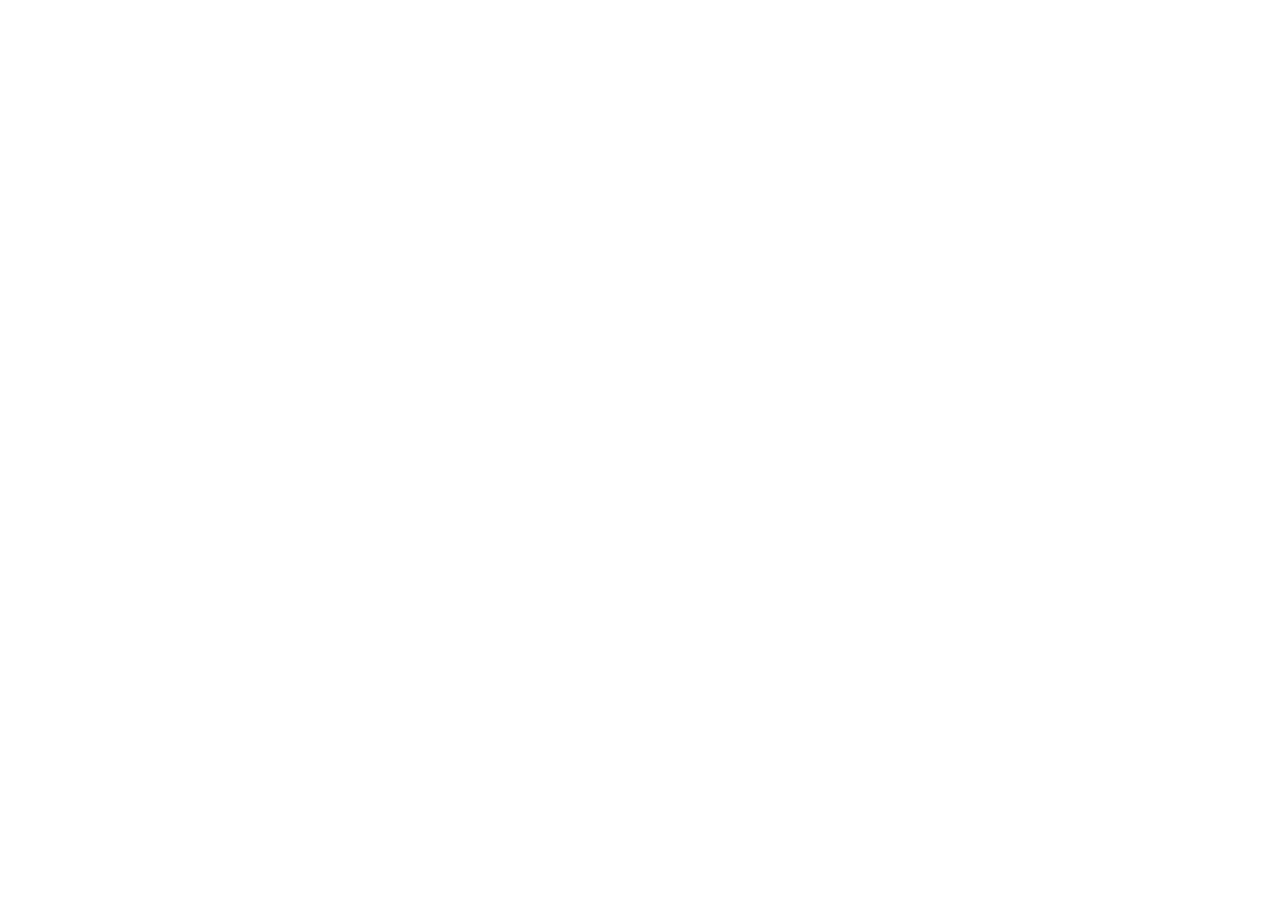
==== index.html @ a575c77c "1ciclo-1condicional-1funcion" ====
<!DOCTYPE html>
<html lang="en">
<head>
    <meta charset="UTF-8">
    <meta http-equiv="X-UA-Compatible" content="IE=edge">
    <meta name="viewport" content="width=device-width, initial-scale=1.0">
    <title>Document</title>
</head>
<body>
    
<script src="main.js"></script>

</body>
</html>
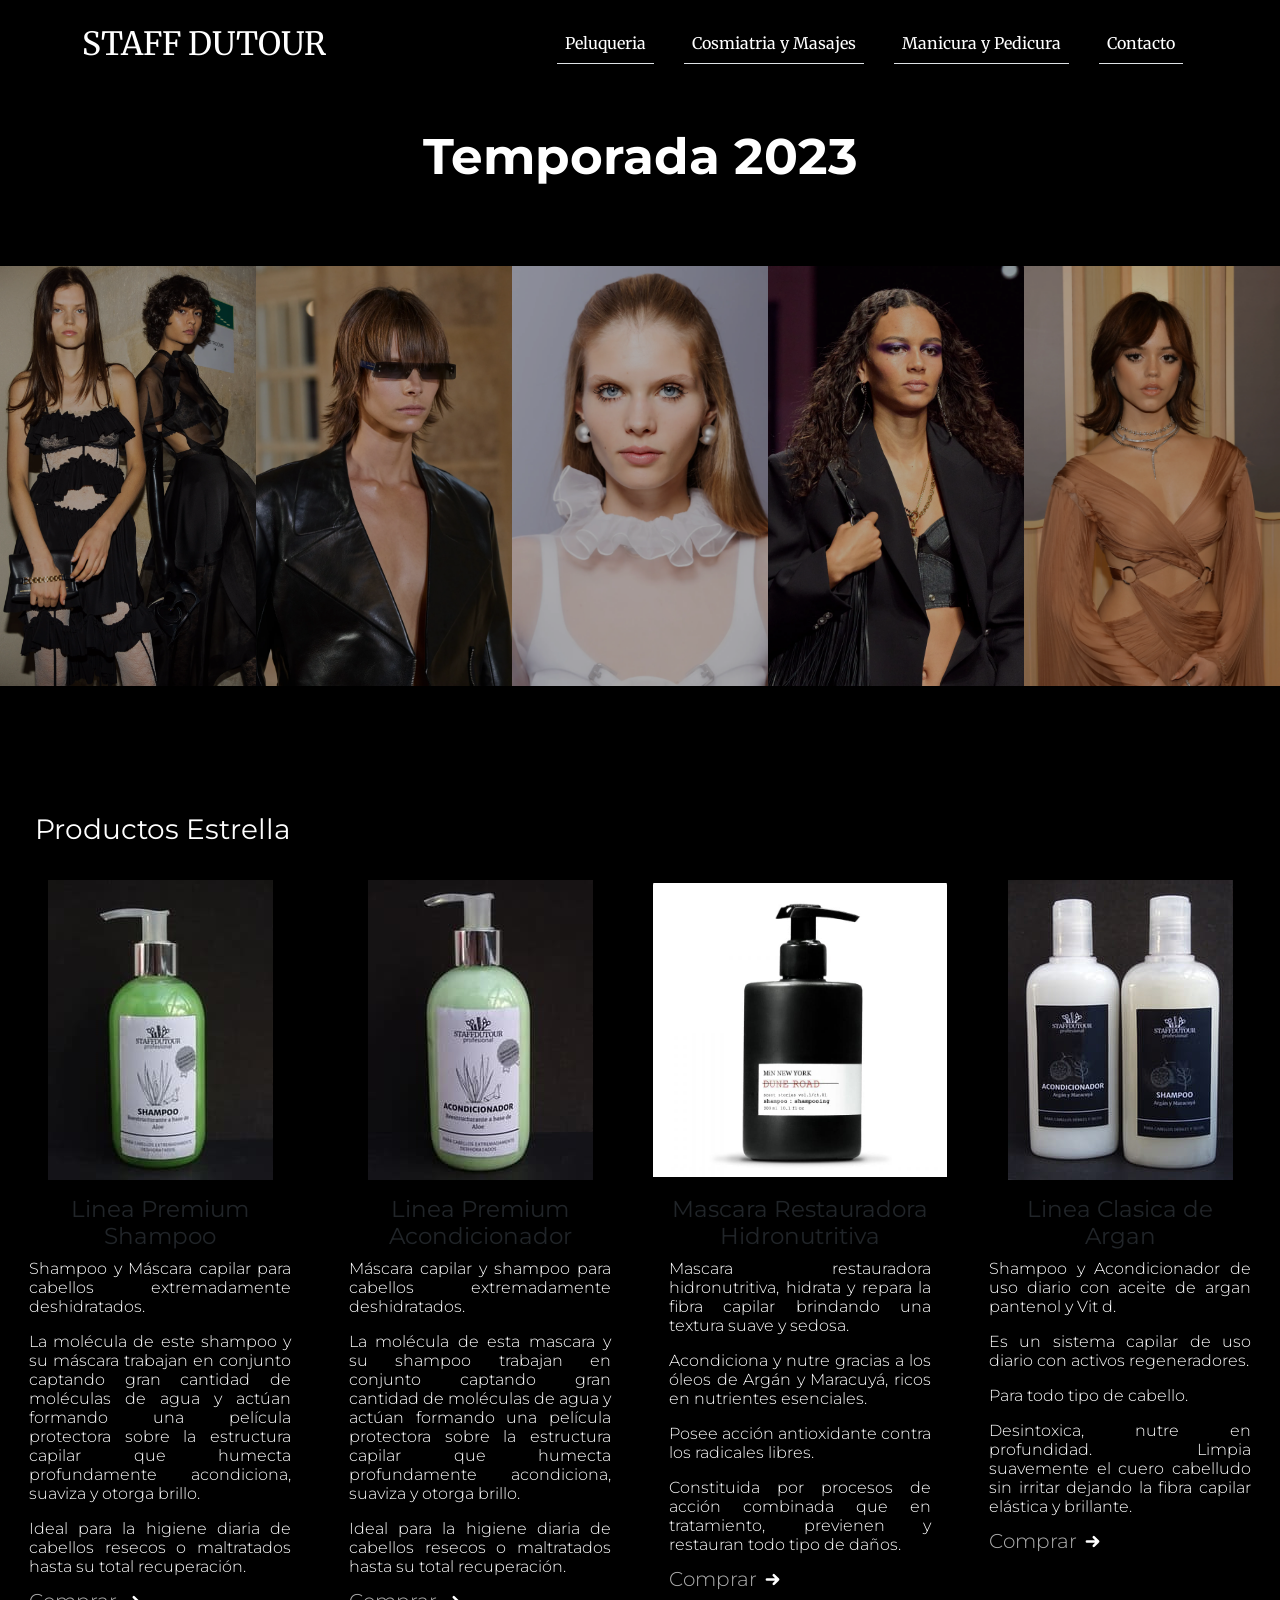
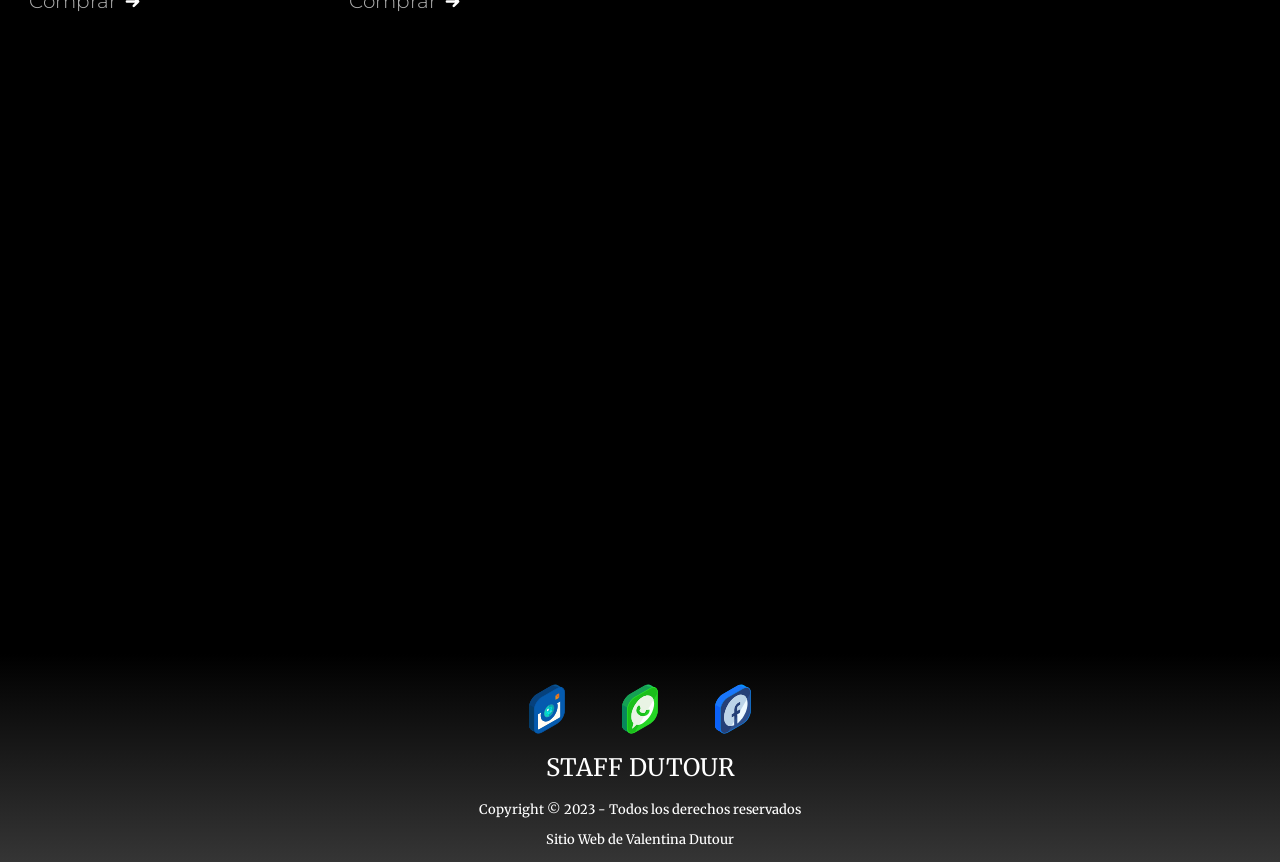
==== commit 99ad9776: "agrego html-css-readme y primer prueba de js con DOM" ====
--- a/index.html
+++ b/index.html
@@ -4,11 +4,159 @@
     <meta charset="UTF-8">
     <meta http-equiv="X-UA-Compatible" content="IE=edge">
     <meta name="viewport" content="width=device-width, initial-scale=1.0">
-    <title>Document</title>
+    <title>Staff Dutour Peluqueria San telmo</title>
+    <meta name="description" content="Aquí encontrarás estilos que son tendencia-VOGUE">
+    <meta name="keywords" content="diseños, estilista, temporada, nuevo, cabellos, maquillaje, productos, belleza, salon, video, fotos, estetica">
+    <link href="https://cdn.jsdelivr.net/npm/bootstrap@5.3.0-alpha1/dist/css/bootstrap.min.css" rel="stylesheet" integrity="sha384-GLhlTQ8iRABdZLl6O3oVMWSktQOp6b7In1Zl3/Jr59b6EGGoI1aFkw7cmDA6j6gD" crossorigin="anonymous">
+    <link rel="shortcut icon" href="./logos/logo staffdutour.png recortado.png" type="image/x-icon">
+    <link rel="preconnect" href="https://fonts.googleapis.com">
+    <link rel="preconnect" href="https://fonts.gstatic.com" crossorigin>
+    <link href="https://fonts.googleapis.com/css2?family=Merriweather:wght@300;400;700&family=Montserrat:wght@400;500;600&display=swap" rel="stylesheet">
+    <link rel="stylesheet" href="./css/style.css">
 </head>
+
 <body>
+    <header>
+    <!-- start navbar -->
+    <nav class="navbar navbar-expand-lg"id="color">
+        <div class="container">
+          <a class="navbar-brand marca" href="index.html">STAFF DUTOUR</a>
+          <button class="navbar-toggler rounded bg-light" data-bs-toggle="collapse" data-bs-target="#navbarNavDropdown" aria-controls="navbarNavDropdown" aria-expanded="false" aria-label="Toggle navigation">
+            <span class="navbar-toggler-icon"></span>
+          </button>
+          <div class="collapse navbar-collapse" id="navbarNavDropdown">
+            <ul class="navbar-nav ms-auto">
+                <li class="nav-item ms-auto">
+                    <a class="nav-link border-bottom" aria-current="page" href="./pages/peluqueria.html">Peluqueria</a>
+                    <a class="nav-link border-bottom" aria-current="page" href="./pages/cosmiatria.html">Cosmiatria y Masajes</a>
+                    <a class="nav-link border-bottom" aria-current="page" href="./pages/manicuraypedicura.html">Manicura y Pedicura</a>
+                    <a class="nav-link border-bottom" aria-current="page" href="./pages/contacto.html">Contacto</a>
+                  </li>
+              </li>
+            </ul>
+          </div>
+        </div>
+      </nav>
+      <!--end navbar-->
+    </header>
+
+    <main>
+        <br>
+        <div>
+            <h1 class="my-3">Temporada 2023</h1>
+        </div>
+        <br><br>
+        <!--start galeria-->
+        <section class="galeria">
+            <img src="./temporada2023/2023.0.jpg" alt="peinado de vogue">
+            <img src="./temporada2023/2023.1.jpg" alt="peinado de temporada2023">
+            <img src="./temporada2023/2023.2.jpg" alt="peinado de temporada">
+            <img src="./temporada2023/2023.3.jpg" alt="peinado">
+            <img src="./temporada2023/2023.5.jpg" alt="peinado de temporada2023vogue">
+        </section>
+        <!-- end galeria-->
+        <br><br><br><br>
+        <!-- inicio de productos-->
+        <section class="productos" class="container-fluid">
+            <h3 class="my-3">Productos Estrella</h3>
+            <div class="row m-0">
+                <article class="col-sm-8 col-md-6 col-lg-3 my-3">
+                    <div class="card d-flex align-items-start">
+                        <img src="./fotos/premium shampoo.jpg" class="card-img-top alturas" alt="producto destacado">
+                        <div class="card-body cuerpo mb-5">
+                            <h3 class="card-title text-center m-0 pb-2">Linea Premium Shampoo</h3>
+                            <p class="card-text">Shampoo y Máscara capilar para cabellos extremadamente deshidratados.
+                            <p class="card-text">La molécula de este shampoo y su máscara trabajan en conjunto captando gran cantidad de moléculas de agua y actúan formando una película protectora sobre la estructura capilar que humecta profundamente acondiciona, suaviza y otorga brillo.</p>
+                            <p class="card-text">Ideal para la higiene diaria de cabellos resecos o maltratados hasta su total recuperación.</p>
+                            <button>
+                                <p>Comprar</p>
+                                <svg stroke-width="4" stroke="currentColor" viewBox="0 0 24 24" fill="none" class="h-6 w-6" xmlns="http://www.w3.org/2000/svg">
+                                    <path d="M14 5l7 7m0 0l-7 7m7-7H3" stroke-linejoin="round" stroke-linecap="round"></path>
+                                </svg>
+                            </button>
+                        </div>
+                    </div>
+                </article>
+                <article class="col-sm-8 col-md-6 col-lg-3 my-3">
+                    <div class="card d-flex align-items-start">
+                        <img src="./fotos/premium acondicionador.jpg" class="card-img-top alturas " alt="producto destacado">
+                        <div class="card-body cuerpo mb-5">
+                            <h3 class="card-title text-center m-0 pb-2">Linea Premium Acondicionador</h3>
+                            <p class="card-text">Máscara capilar y shampoo para cabellos extremadamente deshidratados.
+                                <p class="card-text">La molécula de esta mascara y su shampoo trabajan en conjunto captando gran cantidad de moléculas de agua y actúan formando una película protectora sobre la estructura capilar que humecta profundamente acondiciona, suaviza y otorga brillo.</p>
+                                <p class="card-text">Ideal para la higiene diaria de cabellos resecos o maltratados hasta su total recuperación.</p>
+                                <button>
+                                <p>Comprar</p>
+                                <svg stroke-width="4" stroke="currentColor" viewBox="0 0 24 24" fill="none" class="h-6 w-6" xmlns="http://www.w3.org/2000/svg">
+                                    <path d="M14 5l7 7m0 0l-7 7m7-7H3" stroke-linejoin="round" stroke-linecap="round"></path>
+                                </svg>
+                            </button>
+                        </div>
+                    </div>
+                </article>
+                <article class="col-sm-8 col-md-6 col-lg-3 my-3">
+                    <div class="card d-flex align-items-start">
+                        <img src="./fotos/shampoo.jpg" class="card-img-top alturas" alt="producto destacado">
+                        <div class="card-body cuerpo mb-5">
+                            <h3 class="card-title text-center m-0 pb-2">Mascara Restauradora Hidronutritiva</h3>
+                            <p class="card-text">Mascara restauradora hidronutritiva, hidrata y repara la fibra capilar brindando una textura suave y sedosa.</p>
+                            <p class="card-text">Acondiciona y nutre gracias a los óleos de Argán y Maracuyá, ricos en nutrientes esenciales.</p>
+                            <p class="card-text">Posee acción antioxidante contra los radicales libres.</p>
+                            <p class="card-text">Constituida por procesos de acción combinada que en tratamiento, previenen y restauran todo tipo de daños.</p>
+                            <button>
+                                <p>Comprar</p>
+                                <svg stroke-width="4" stroke="currentColor" viewBox="0 0 24 24" fill="none" class="h-6 w-6" xmlns="http://www.w3.org/2000/svg">
+                                    <path d="M14 5l7 7m0 0l-7 7m7-7H3" stroke-linejoin="round" stroke-linecap="round"></path>
+                                </svg>
+                            </button>
+                        </div>
+                    </div>
+                </article>
+                <article class="col-sm-6 col-md-6 col-lg-3 my-3">
+                    <div class="card d-flex align-items-start">
+                        <img src="./fotos/etiqueta negra.jpg" class="card-img-top alturas" alt="producto destacado">
+                        <div class="card-body cuerpo mb-5">
+                            <h3 class="card-title text-center m-0 pb-2">Linea Clasica de Argan</h3>
+                            <p class="card-text">Shampoo y Acondicionador de uso diario con aceite de argan pantenol y Vit d.</p>
+                            <p class="card-text">Es un sistema capilar de uso diario con activos regeneradores.</p>
+                            <p class="card-text">Para todo tipo de cabello.</p>
+                            <p class="card-text">Desintoxica, nutre en profundidad. Limpia suavemente el cuero cabelludo  sin irritar dejando la fibra capilar elástica y brillante.</p>
+                            <button>
+                                <p>Comprar</p>
+                                <svg stroke-width="4" stroke="currentColor" viewBox="0 0 24 24" fill="none" class="h-6 w-6" xmlns="http://www.w3.org/2000/svg">
+                                    <path d="M14 5l7 7m0 0l-7 7m7-7H3" stroke-linejoin="round" stroke-linecap="round"></path>
+                                </svg>
+                            </button>
+                        </div>
+                    </div>
+                </article>
+            </div>
+            <br>
+        </section>
+        <!-- fin de productos-->
+        <section  class="video">
+            <div>
+                <iframe width="100%" height="380" src="https://www.youtube.com/embed/545b1uaCzC4" title="YouTube video player" frameborder="0" allow="accelerometer; autoplay; clipboard-write; encrypted-media; gyroscope; picture-in-picture" allowfullscreen></iframe>
+            </div>
+        </section>
+<br>
+    </main>
     
-<script src="main.js"></script>
-
+    <footer id="final">
+        <section>
+            <nav id="iconos">
+                <a href="https://www.instagram.com/staffdutourok/" target="_blank"><i> <img src="./logos/insta 3d.svg" alt="boton de instagram"> </i></a>
+                <a href="https://web.whatsapp.com/" target="_blank"><i> <img src="./logos/whats 3d.svg" alt="boton de whatsapp"></i></a>
+                <a href="https://www.facebook.com/" target="_blank"><i> <img src="./logos/face 3d.svg" alt="boton de facebook"></i></a>
+            </nav>
+                <div>
+                    <h2>STAFF DUTOUR</h2>
+                    <h4>Copyright © 2023  -  Todos los derechos reservados</h4>
+                    <h4>Sitio Web de Valentina Dutour</h4>
+                </div>
+            </section>
+    </footer>
+    <script src="https://cdn.jsdelivr.net/npm/bootstrap@5.3.0-alpha1/dist/js/bootstrap.bundle.min.js" integrity="sha384-w76AqPfDkMBDXo30jS1Sgez6pr3x5MlQ1ZAGC+nuZB+EYdgRZgiwxhTBTkF7CXvN" crossorigin="anonymous"></script>
+    <script src="./main.js"></script>
 </body>
 </html>
--- a/css/style.css
+++ b/css/style.css
@@ -0,0 +1,677 @@
+@charset "UTF-8";
+/*alineacion*/
+/*colors*/
+/*tipografia*/
+/*grosor de letras*/
+/*tamaño de letras*/
+/*width y height*/
+/*extendes*/
+.grid-gral, .grid-3, .contacto, .grid-2, .maniypedi, .articulos2, .articulos {
+  display: grid;
+  grid-template-columns: 2 auto;
+  grid-template-rows: auto;
+}
+
+.grid-2, .maniypedi, .articulos2, .articulos {
+  grid-template-areas: "gri1" "gri2";
+}
+
+.grid-3, .contacto {
+  grid-template-areas: "1" "2";
+}
+
+@keyframes button {
+  0% {
+    background-position: 0 0;
+  }
+  50% {
+    background-position: 400% 0;
+  }
+  100% {
+    background-position: 0 0;
+  }
+}
+/*mixing*/
+img {
+  width: 300px;
+  height: 300px;
+}
+
+* {
+  font-family: "Merriweather", serif;
+  color: white;
+}
+
+body {
+  background-color: black;
+  margin: 0;
+  padding: 0;
+  overflow-x: hidden;
+}
+
+main {
+  background-image: url(../fotos/fondonegro.jpg);
+  background-repeat: repeat;
+  background-attachment: fixed;
+}
+
+h1 {
+  font-family: "Montserrat", sans-serif;
+  font-weight: 700;
+  font-size: 50px;
+  text-align: center;
+  margin-top: 20px;
+}
+
+h2 {
+  font-weight: 400;
+  font-size: 30px;
+  color: white;
+}
+
+h3 {
+  font-family: "Montserrat", sans-serif;
+  font-weight: 400;
+  font-size: 28px;
+  margin-left: 35px;
+}
+
+h4, h5 {
+  font-size: small;
+  text-align: center;
+}
+
+p {
+  font-family: "Montserrat", sans-serif;
+  font-weight: 300;
+  font-size: 18px;
+  line-height: 19px;
+  text-align: justify;
+}
+
+ul {
+  list-style: none;
+}
+
+li {
+  text-align: center;
+}
+
+a {
+  text-decoration: none;
+  text-align: center;
+  font-size: medium;
+  color: white;
+}
+
+/* navbar */
+#color .marca {
+  font-size: xx-large;
+}
+#color div a {
+  color: white;
+}
+#color div ul li {
+  display: flex;
+  flex-direction: row;
+  align-items: center;
+}
+#color div ul li a {
+  color: white;
+  margin: 15px;
+}
+#color div ul li a:hover {
+  color: rgb(99, 93, 93);
+}
+
+/* footer */
+#final {
+  padding-top: 25px;
+  min-height: 50px;
+  display: flex;
+  width: 100%;
+  background: linear-gradient(to top, rgb(53, 53, 53), black);
+  justify-content: center;
+  text-align: center;
+}
+#final h2 {
+  margin-bottom: 20px;
+  font-size: x-large;
+}
+#final h4 {
+  margin-bottom: 14px;
+}
+#final #iconos {
+  display: flex;
+  justify-content: space-evenly;
+  align-items: center;
+}
+#final #iconos img {
+  width: 50px;
+  height: 60px;
+  margin-bottom: 15px;
+}
+#final #iconos img:hover {
+  transform: rotatey(360deg);
+  cursor: pointer;
+  transition: all 2s;
+}
+
+/* hoja de inicio */
+.galeria {
+  display: flex;
+  height: 450px;
+}
+.galeria img {
+  height: 420px;
+  width: 0px;
+  flex-grow: 1;
+  -o-object-fit: cover;
+     object-fit: cover;
+  opacity: 0.7;
+  transition: 0.5s ease;
+  align-self: center;
+}
+.galeria img:hover {
+  cursor: crosshair;
+  height: 680px;
+  width: 180px;
+  opacity: 1;
+  filter: contrast(130%);
+}
+
+.alturas {
+  margin-bottom: 0px;
+}
+
+.card {
+  background: black;
+}
+.card img {
+  -o-object-fit: contain;
+     object-fit: contain;
+}
+.card .cuerpo {
+  height: 300px;
+}
+.card .cuerpo button {
+  padding: 0;
+  margin: 0;
+  border: none;
+  background: none;
+  --primary-color: #111;
+  --hovered-color: #aeaeae;
+  position: relative;
+  display: flex;
+  font-weight: 600;
+  font-size: 20px;
+  gap: 0.5rem;
+  align-items: center;
+}
+.card .cuerpo button p {
+  margin: 0;
+  position: relative;
+  font-size: 20px;
+  color: var(--primary-color);
+}
+.card .cuerpo button p::before {
+  position: absolute;
+  content: "Comprar";
+  width: 0%;
+  inset: 0;
+  color: var(--hovered-color);
+  overflow: hidden;
+  transition: 0.3s ease-out;
+}
+.card .cuerpo button::after {
+  position: absolute;
+  content: "";
+  width: 0;
+  left: 0;
+  bottom: -7px;
+  background: var(--hovered-color);
+  height: 2px;
+  transition: 0.3s ease-out;
+}
+.card .cuerpo button:hover::after {
+  width: 100%;
+}
+.card .cuerpo button p::before {
+  width: 100%;
+}
+.card .cuerpo button p svg {
+  transform: translateX(4px);
+  color: var(--hovered-color);
+}
+.card .cuerpo button svg {
+  color: var(--primary-color);
+  transition: 0.2s;
+  position: relative;
+  width: 15px;
+  transition-delay: 0.2s;
+}
+
+.video {
+  margin-top: 200px;
+}
+
+/* hoja de peluqueria */
+.articulos {
+  display: flex;
+  justify-content: center;
+}
+.articulos img {
+  margin-bottom: 80px;
+  width: 300px;
+  height: 300px;
+  object-fit: cover;
+}
+.articulos div {
+  margin-top: 50px;
+}
+.articulos div h3 {
+  font-size: 30px;
+  text-align: center;
+  margin: 0px 20px 0px 20px;
+}
+.articulos div p {
+  width: 600px;
+  margin: 20px;
+}
+
+.reverse {
+  display: flex;
+  flex-direction: row-reverse;
+}
+
+/* hoja de cosmiatria y masajes */
+.articulos2 {
+  display: flex;
+  justify-content: center;
+}
+.articulos2 img {
+  margin-bottom: 80px;
+  width: 300px;
+  height: 300px;
+  object-fit: cover;
+}
+.articulos2 div {
+  margin-top: 50px;
+}
+.articulos2 div h3 {
+  font-size: 30px;
+  text-align: center;
+  margin: 0px 20px 0px 20px;
+}
+.articulos2 div p {
+  width: 600px;
+  margin: 20px;
+}
+
+.reverse2 {
+  display: flex;
+  flex-direction: row-reverse;
+}
+
+/* hoja de manicura y pedicura */
+.maniypedi {
+  display: flex;
+  justify-content: space-evenly;
+}
+.maniypedi div img {
+  margin-bottom: 80px;
+  width: 300px;
+  height: 300px;
+  object-fit: cover;
+}
+.maniypedi div p {
+  width: 600px;
+}
+
+/* hoja de contacto */
+.contacto {
+  display: flex;
+  justify-content: space-evenly;
+}
+
+.contacto_div p {
+  width: 500px;
+}
+
+.altura {
+  height: 100px;
+}
+
+.ubicacion {
+  justify-content: space-evenly;
+}
+
+#h3formulario {
+  text-align: center;
+}
+
+.row {
+  justify-content: center;
+}
+.row form div label {
+  color: black;
+}
+
+/* hoja error 404 */
+.centrado {
+  display: flex;
+  flex-direction: column;
+  justify-content: center;
+  align-items: center;
+  margin-top: 130px;
+}
+.centrado .error {
+  justify-content: center;
+  align-items: center;
+  font-size: 200px;
+}
+.centrado div .size404 {
+  font-size: medium;
+}
+.centrado .enlinea {
+  flex-direction: row;
+}
+.centrado .enlinea .e404 {
+  margin: 12px;
+  height: 50px;
+  width: 120px;
+  border-radius: 10px;
+  background: #333;
+  justify-content: center;
+  align-items: 4centro;
+  box-shadow: -5px -5px 15px #444, 5px 5px 15px #222, inset 5px 5px 10px #444, inset -5px -5px 10px #222;
+  font-family: "Damion", cursive;
+  border: none;
+  font-size: 16px;
+  color: rgb(161, 161, 161);
+  transition: 500ms;
+}
+.centrado .enlinea .e404:hover {
+  box-shadow: -5px -5px 15px #444, 5px 5px 15px #222, inset 5px 5px 10px #222, inset -5px -5px 10px #444;
+  color: #d6d6d6;
+  transition: 500ms;
+}
+
+@media (max-width: 1285px) {
+  .card .cuerpo h3 {
+    font-size: 23px;
+  }
+  .card .cuerpo p {
+    font-size: medium;
+  }
+  .video {
+    margin-top: 275px;
+  }
+}
+@media (max-width: 992px) {
+  a {
+    font-size: small;
+  }
+  h2 {
+    font-size: large;
+  }
+  #color div ul li {
+    display: flex;
+    flex-direction: column;
+    justify-content: center;
+    align-items: end;
+    margin-top: 10px;
+  }
+  #color div ul li a {
+    margin: 0px;
+  }
+  .card .cuerpo {
+    height: 400px;
+  }
+  .video {
+    margin-top: 150px;
+  }
+  .articulos {
+    display: grid;
+    grid-template-columns: 1;
+    grid-template-rows: auto;
+    grid-template-areas: "gri1" "gri2";
+    justify-items: center;
+  }
+  .articulos img {
+    margin-bottom: 10px;
+  }
+  .articulos div {
+    margin-top: 10px;
+    margin-bottom: 70px;
+  }
+  .articulos div h3 {
+    font-size: 33px;
+  }
+  .articulos div p {
+    font-size: large;
+  }
+  .articulos2 {
+    display: grid;
+    grid-template-columns: 1;
+    grid-template-rows: auto;
+    grid-template-areas: "gri1" "gri2";
+    justify-items: center;
+  }
+  .articulos2 img {
+    margin-bottom: 10px;
+  }
+  .articulos2 div {
+    margin-top: 10px;
+    margin-bottom: 70px;
+  }
+  .articulos2 div h3 {
+    font-size: 33px;
+  }
+  .articulos2 div p {
+    font-size: large;
+  }
+  .maniypedi {
+    display: grid;
+    grid-template-columns: 1;
+    grid-template-rows: auto;
+    grid-template-areas: "gri1" "gri2";
+  }
+  .maniypedi div h3 {
+    font-size: 33px;
+    margin-top: 0px;
+  }
+  .maniypedi div p {
+    width: 600px;
+    font-size: large;
+  }
+  .contacto {
+    display: grid;
+    grid-template-columns: 1;
+    grid-template-rows: auto;
+    grid-template-areas: "1" "2";
+    justify-items: center;
+  }
+  .contacto div h3 {
+    margin-left: 0px;
+    text-align: center;
+    font-size: 33px;
+    margin-top: 0px;
+    padding-top: 10px;
+  }
+  .contacto div p {
+    width: 600px;
+  }
+}
+@media (max-width: 768px) {
+  a {
+    font-size: x-small;
+  }
+  h1 {
+    font-size: 30px;
+  }
+  h2 {
+    font-size: medium;
+  }
+  h3 {
+    margin: 0%;
+    text-align: center;
+  }
+  #color .marca {
+    font-size: x-large;
+  }
+  .card .cuerpo {
+    height: 370px;
+  }
+  .card .cuerpo h3 {
+    font-size: 25px;
+  }
+  .card .cuerpo p {
+    font-size: large;
+  }
+  .video {
+    margin-top: 30px;
+  }
+  .articulos div {
+    margin-bottom: 50px;
+  }
+  .articulos div h3 {
+    font-size: 28px;
+  }
+  .articulos div p {
+    width: 500px;
+    font-size: large;
+  }
+  .articulos2 div {
+    margin-bottom: 50px;
+  }
+  .articulos2 div h3 {
+    font-size: 28px;
+  }
+  .articulos2 div p {
+    width: 500px;
+    font-size: large;
+  }
+  .maniypedi div h3 {
+    font-size: 28px;
+  }
+  .maniypedi div p {
+    width: 500px;
+  }
+  .contacto div h3 {
+    font-size: 28px;
+  }
+  .contacto div p {
+    width: 500px;
+    font-size: large;
+  }
+  .contacto .ubicacion {
+    display: flex;
+    flex-direction: column;
+    align-items: center;
+    width: 490px;
+  }
+}
+@media (max-width: 584px) {
+  h1 {
+    font-size: xx-large;
+  }
+  h3 {
+    font-size: medium;
+  }
+  #color .marca {
+    font-size: large;
+  }
+  .galeria {
+    height: 420px;
+  }
+  .galeria img {
+    width: 0px;
+    margin: 0px;
+    align-self: auto;
+  }
+  .galeria img:hover {
+    height: 420px;
+    width: 190px;
+  }
+  .card .cuerpo {
+    height: 360px;
+  }
+  .card .cuerpo h3 {
+    font-size: 22px;
+  }
+  .video {
+    margin-top: 10px;
+  }
+  .articulos img {
+    width: 250px;
+    height: 250px;
+  }
+  .articulos div h3 {
+    font-size: 25px;
+  }
+  .articulos div p {
+    width: 280px;
+  }
+  .articulos2 img {
+    width: 250px;
+    height: 250px;
+    margin-bottom: 70px;
+  }
+  .articulos2 div h3 {
+    font-size: 25px;
+  }
+  .articulos2 div p {
+    width: 280px;
+  }
+  .maniypedi div p {
+    width: 335px;
+  }
+  .contacto div h3 {
+    font-size: 25px;
+  }
+  .contacto div p {
+    width: 340px;
+  }
+  .contacto .ubicacion {
+    width: 335px;
+  }
+}
+@media (max-width: 365px) {
+  .card .cuerpo {
+    height: 350px;
+  }
+  .card .cuerpo h3 {
+    font-size: 20px;
+  }
+  .card .cuerpo p {
+    font-size: small;
+  }
+  .video {
+    margin-top: 20px;
+  }
+  .articulos img {
+    margin-bottom: 0px;
+  }
+  .articulos div {
+    margin-bottom: 75px;
+  }
+  .articulos2 img {
+    margin-bottom: 0px;
+  }
+  .articulos2 div {
+    margin-bottom: 75px;
+  }
+  .maniypedi div p {
+    width: 295px;
+  }
+  .contacto div p {
+    width: 295px;
+  }
+  .ubicacion {
+    width: 290px;
+  }
+  .centrado .error {
+    font-size: 160px;
+  }
+}/*# sourceMappingURL=style.css.map */
